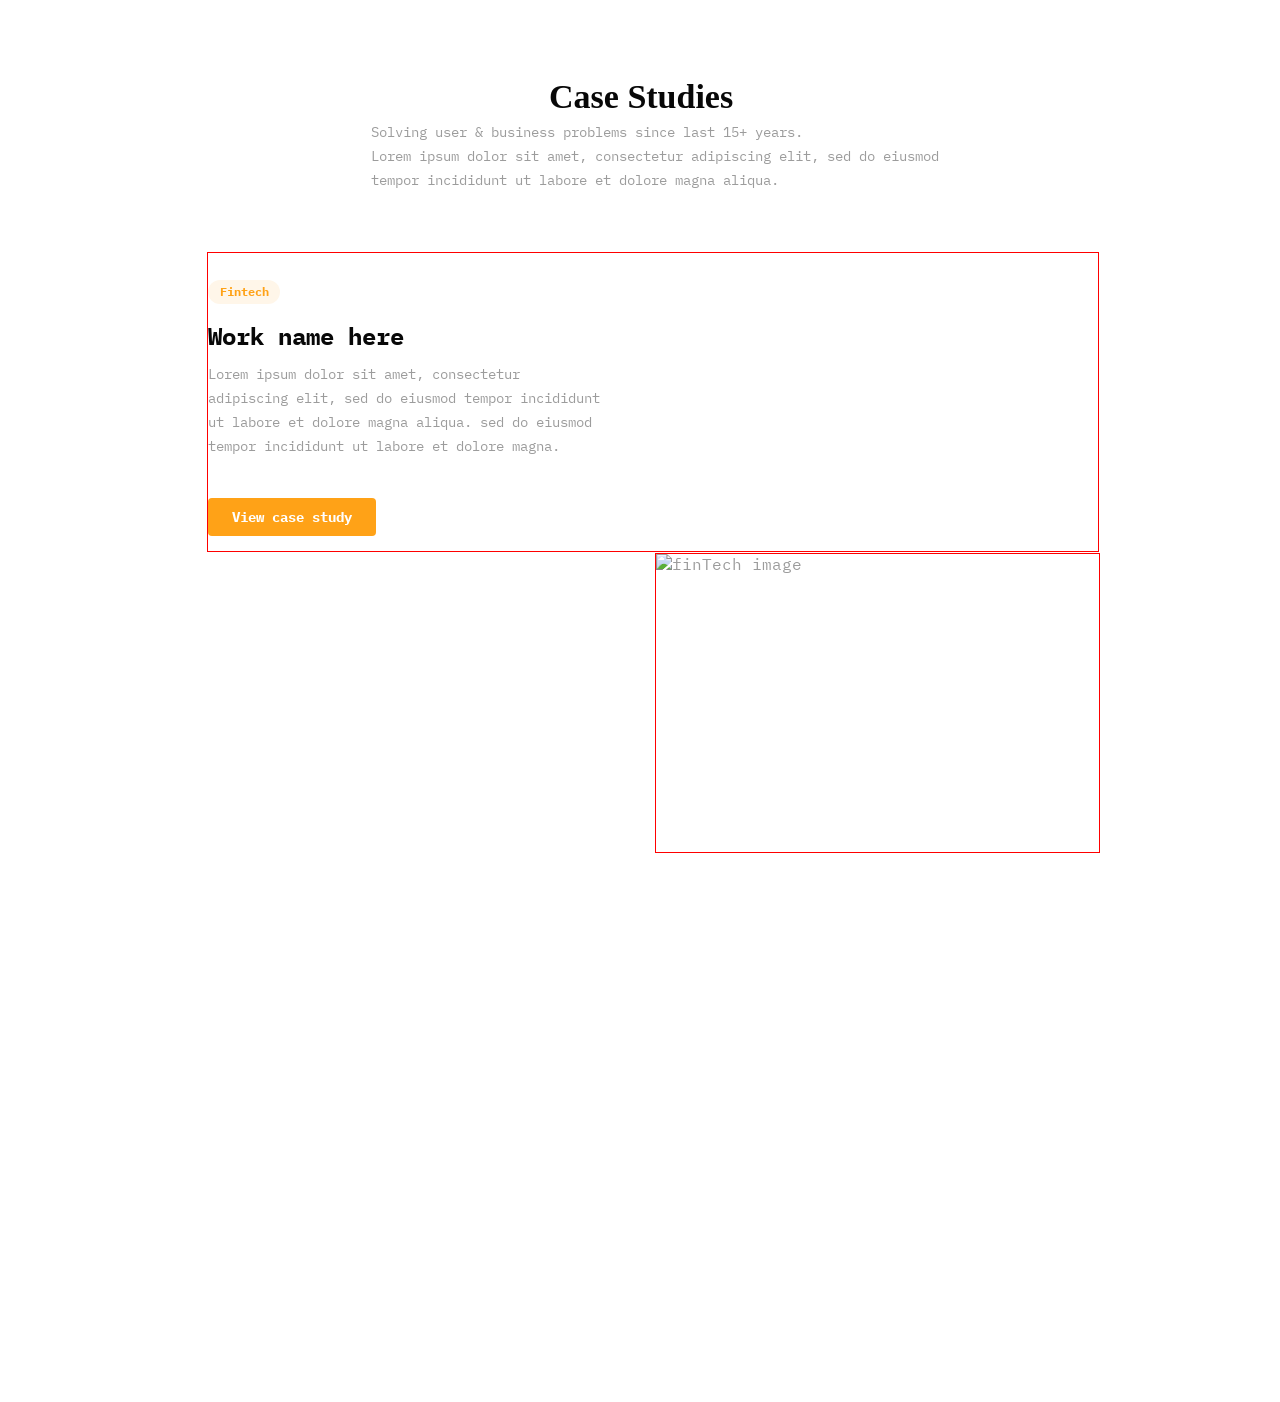
==== caseStudies.html @ 4b9a862a "structure and style a container in case studies page" ====
<!DOCTYPE html>
<html lang="en">
  <head>
    <meta charset="UTF-8" />
    <meta name="viewport" content="width=device-width, initial-scale=1.0" />
    <meta name="description" content="designing a webpage using a personal portfolio template" />
    <meta name="author" content="Stephanie Ramos" />
    <title>Final Module Project</title>
    <link rel="stylesheet" href="style.css" class="stylesheet" />
  </head>

  <body>
    <main>
        <section class="container">
            <h2>Case Studies</h2>
            <p>Solving user & business problems since last 15+ years.<br>
                Lorem ipsum dolor sit amet, consectetur adipiscing elit, sed do eiusmod tempor incididunt ut labore et dolore magna aliqua.</p>
        </section>

        <section class="section">
            <div class="finTech">
                <button type="Fintech" class="small-btn">Fintech</button>
                <h3>Work name here</h3>
                <p>Lorem ipsum dolor sit amet, consectetur 
                    <br>adipiscing elit, sed do eiusmod tempor incididunt 
                    <br>ut labore et dolore magna aliqua. sed do eiusmod 
                    <br>tempor incididunt ut labore et dolore magna.</p>
                <button type="View case study" class="btn">View case study</button>
            </div>
            <div class="image">
                 <img src="/FinalModuleProject/img/finTech.svg" alt="finTech image">
            </div>


    </main>


  </body>
</html>
---- style.css ----
/* Google Font */
@import url('https://fonts.googleapis.com/css2?family=IBM+Plex+Mono:ital,wght@0,100;0,200;0,300;0,400;0,500;0,600;0,700;1,100;1,200;1,300;1,400;1,500;1,600;1,700&family=Roboto:ital,wght@0,100..900;1,100..900&display=swap');

/* CSS Reset Rule */
* {
    margin: 0;
    padding: 0;
    box-sizing: border-box;
}

/* Body */
body {
    font-family: "IBM Plex Mono", "Roboto";
    /* background-color: #080808; */
    color: #9C9C9C; 
}

/* INDEX: Navigation Bar */
.header {
    width: 1110px;
    height: 70px;
    margin: 0px 85px 630px 85px;
    background-color: #1B1B1B;
    border-radius: 0px 0px 8px 8px;
}

.navbar {
    display: flex;
    align-items: center;
}

.navcontainer {
    display:flex;

    width:717px;
    height:18px;
}

.navcontainer ul {
    display: flex;
    justify-content: center;
    align-items: center;
    gap: 70px;
    
}

.navcontainer li {
    display: flex;
    list-style: none;
}

.navcontainer li a {
    text-decoration: none;

    font-weight: 400;
    font-style: normal;
    font-size: 14px;
    line-height: 100%;
    letter-spacing: 1%; 
    color: #9C9C9C; 

}

/* Social Media Icons */
.social-icons {
    display:flex; 
    justify-content: center;
    align-items:center;
    margin-top:26px;
    margin-left:992px;
    border: .5px solid yellow;
}

.social-icons img {
    cursor:pointer;
}


.hero-text {
    width: 538px;
    max-height: 247px;
    margin-top: 201px;
    margin-left:180px;
}

.hero-text h1 {
    width: 426px;
    height: 72px;
    padding: 10px 0px;
    gap: 10px;
    font-family: "Raleway";
    font-weight: 800;
    font-style: extrabold;
    font-size: 44px;
    line-height: 100%;
    color: #FFFFFF; 
}

.hero-text p {
    width:492px;
    height: 72px;
    gap:10px;
    font-weight: 400;
    font-style: regular;
    line-height: 24px;
    letter-spacing: 1%;
    color: #9C9C9C;
}

/* CASE STUDIES */
main {
    width:897px;
    height: 1242px;
    margin: 80px 176px 80px 207px;
    margin-left: 207px;
}

.container {
    display:flex;
    flex-direction: column;
    align-items: center;

    background-color: white;
    background: white;
}

.container h2 {
    font-family: "Raleway";
    font-weight: 800;
    font-style: 800;
    font-size: 34px;
    line-height: 100%;
    letter-spacing: 0%;
    color: #080808;

    width:213px;
    height:40px;
    gap:10px;
}

.container p {
    width: 570px;
    height: 72px;
    font-family: "IBM Plex Mono";
    font-style: normal;
    font-size: 14px;
    line-height: 24px;
    letter-spacing: 1%;

    margin-bottom:60px;

}

/* CASE STUDIES: Sections */
.section {
    width: 892px;
    height: 300px;
    border: 1px red solid;
    display: grid;
    grid-template-columns: auto;
}

.finTech {
    width: 892px;
    height: 300px;
}

.small-btn {
    margin-top: 27px;
    margin-bottom: 20px;

    width: 72px;
    height:24px;
    border-radius: 60px;
    padding-right: 10px;
    padding-left: 10px;
    font-family: "IBM Plex Mono";
    font-weight: bold;
    font-size: 12px;
    line-height: 24px;
    letter-spacing: 1%;

    
    color: #FFA217;
    background-color: #FFF6E9;

    border:none;
}

.finTech h3 {
    font:"Raleway";
    font-weight: 800;
    font-style: 800px;
    font-size: 24px;
    line-height: 100%;
    letter-spacing: 0%;
    color: #080808; 

    gap: 10px;
    width:auto;
    height:28px;
    margin-bottom: 10px;

}

.finTech p {
    font-family: "IBM Plex Mono";
    font-weight: 400;
    font-style: normal;
    font-size: 14px;
    line-height: 24px;
    letter-spacing: 1%;
    color: #9C9C9C;

    margin-bottom: 40px;
}

.btn {
    width:189.89285278320312;
    height: 38px;
    border-radius: 4px;
    padding: 10px 24px;
    border:none;
    font-family: "IBM Plex Mono";
    font-weight: 700;
    font-style: bold;
    font-size: 14px;
    line-height: 100%;
    letter-spacing: 0%;

    color: #FFFFFF; 
    background-color: #FFA217;


}


.image {
    width:445px;
    height:300px;
    margin-left: 447px;
    object-fit: cover;
    overflow: hidden;
    border:red solid 1px;
}
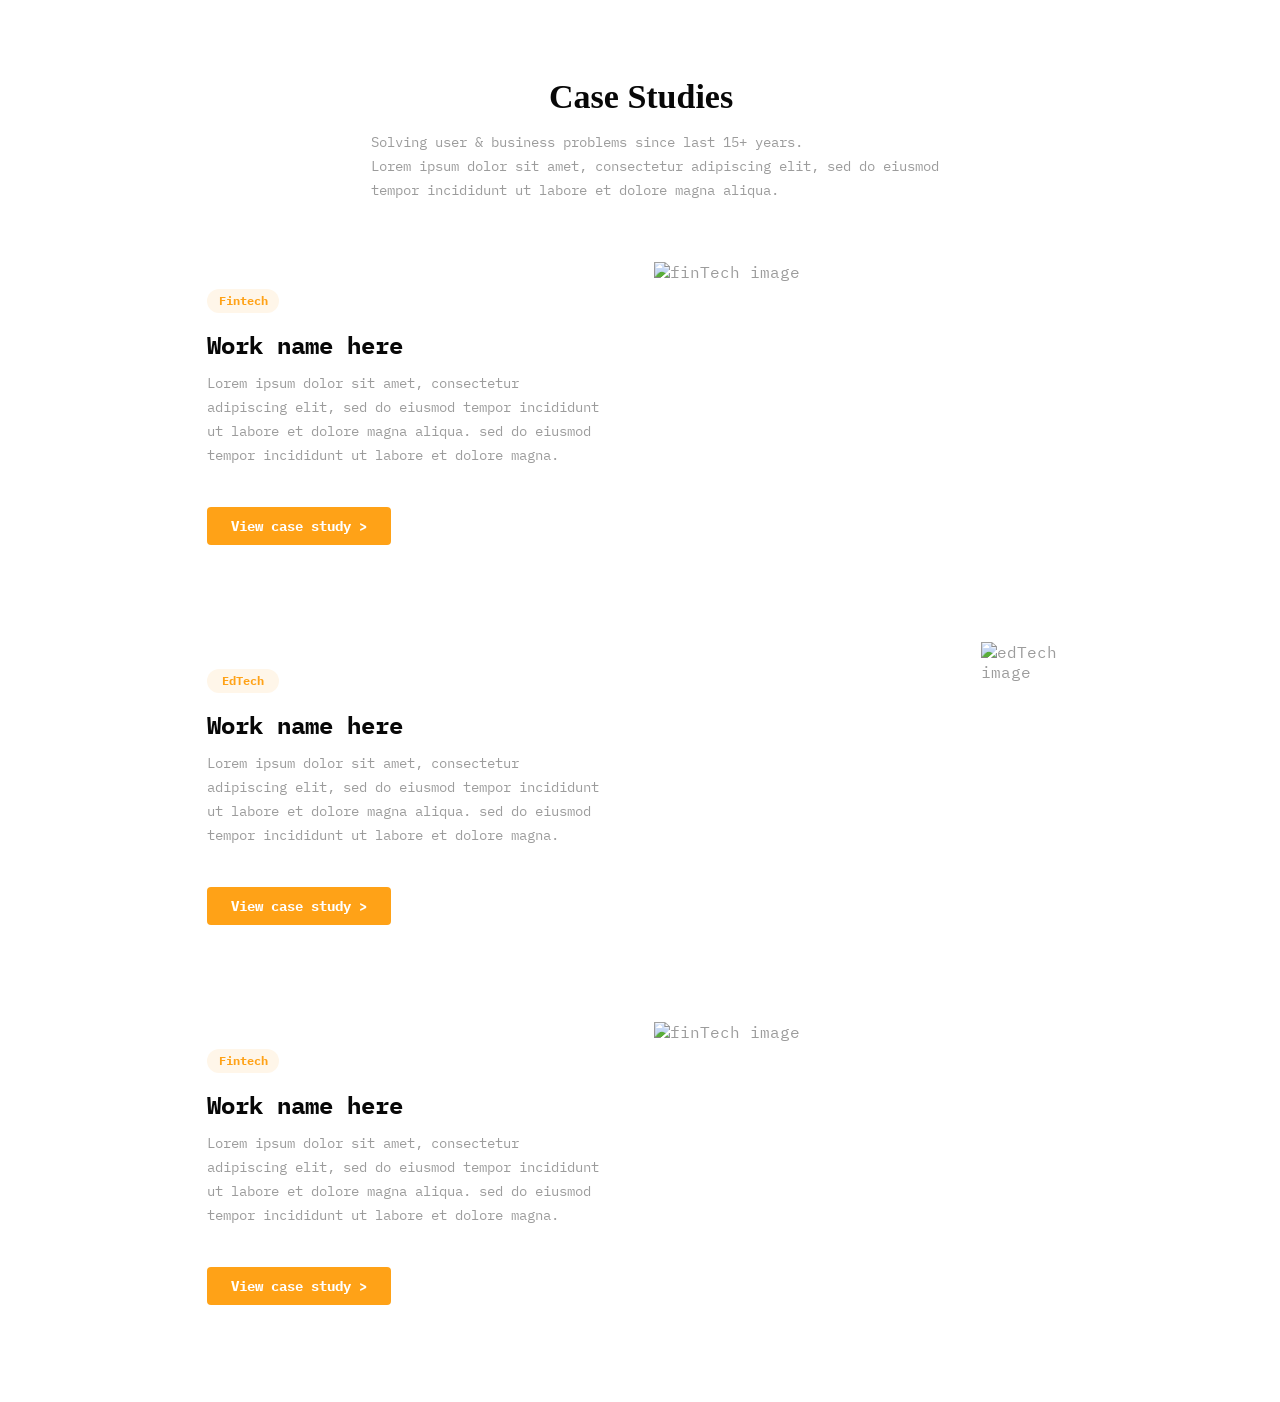
==== commit 92d13478: "structure and style a container in case studies page and copy for the rest of the containers" ====
--- a/caseStudies.html
+++ b/caseStudies.html
@@ -25,12 +25,42 @@
                     <br>adipiscing elit, sed do eiusmod tempor incididunt 
                     <br>ut labore et dolore magna aliqua. sed do eiusmod 
                     <br>tempor incididunt ut labore et dolore magna.</p>
-                <button type="View case study" class="btn">View case study</button>
+                <button type="View case study" class="btn">View case study <span>></span></button>
             </div>
-            <div class="image">
-                 <img src="/FinalModuleProject/img/finTech.svg" alt="finTech image">
+            <div class="finTech-two">
+                <img src="/FinalModuleProject/img/finTech.svg" alt="finTech image">
             </div>
+        </section>
 
+        <section class="section">
+            <div class="finTech">
+                <button type="Fintech" class="small-btn">EdTech</button>
+                <h3>Work name here</h3>
+                <p>Lorem ipsum dolor sit amet, consectetur 
+                    <br>adipiscing elit, sed do eiusmod tempor incididunt 
+                    <br>ut labore et dolore magna aliqua. sed do eiusmod 
+                    <br>tempor incididunt ut labore et dolore magna.</p>
+                <button type="View case study" class="btn">View case study <span>></span></button>
+            </div>
+            <div class="edTech-two">
+                <img src="/FinalModuleProject/img/finTech.svg" alt="edTech image">
+            </div>
+        </section>
+
+        <section class="section">
+            <div class="finTech">
+                <button type="Fintech" class="small-btn">Fintech</button>
+                <h3>Work name here</h3>
+                <p>Lorem ipsum dolor sit amet, consectetur 
+                    <br>adipiscing elit, sed do eiusmod tempor incididunt 
+                    <br>ut labore et dolore magna aliqua. sed do eiusmod 
+                    <br>tempor incididunt ut labore et dolore magna.</p>
+                <button type="View case study" class="btn">View case study <span>></span></button>
+            </div>
+            <div class="finTech-two">
+                <img src="/FinalModuleProject/img/finTech.svg" alt="finTech image">
+            </div>
+        </section>
 
     </main>
 
--- a/style.css
+++ b/style.css
@@ -136,6 +136,7 @@
     width:213px;
     height:40px;
     gap:10px;
+    margin-bottom: 10px;
 }
 
 .container p {
@@ -155,15 +156,17 @@
 .section {
     width: 892px;
     height: 300px;
-    border: 1px red solid;
-    display: grid;
-    grid-template-columns: auto;
-}
+
+    display:flex;
+    margin-bottom: 80px;
+}
+
 
 .finTech {
     width: 892px;
     height: 300px;
 }
+
 
 .small-btn {
     margin-top: 27px;
@@ -201,6 +204,8 @@
     height:28px;
     margin-bottom: 10px;
 
+    /* display: inline-block; */
+
 }
 
 .finTech p {
@@ -213,6 +218,7 @@
     color: #9C9C9C;
 
     margin-bottom: 40px;
+    /* display: inline-block; */
 }
 
 .btn {
@@ -230,20 +236,26 @@
 
     color: #FFFFFF; 
     background-color: #FFA217;
-
-
-}
-
-
-.image {
+}
+
+.btn span {
+    width:5.892857074737549;
+    height: 10px;
+}
+
+.finTech-two {
+    display:grid;
+    gap:1rem;
+    grid-auto-flow:column;
+}
+
+img {
     width:445px;
     height:300px;
-    margin-left: 447px;
     object-fit: cover;
     overflow: hidden;
-    border:red solid 1px;
-}
-
-
-
-
+}
+
+
+
+
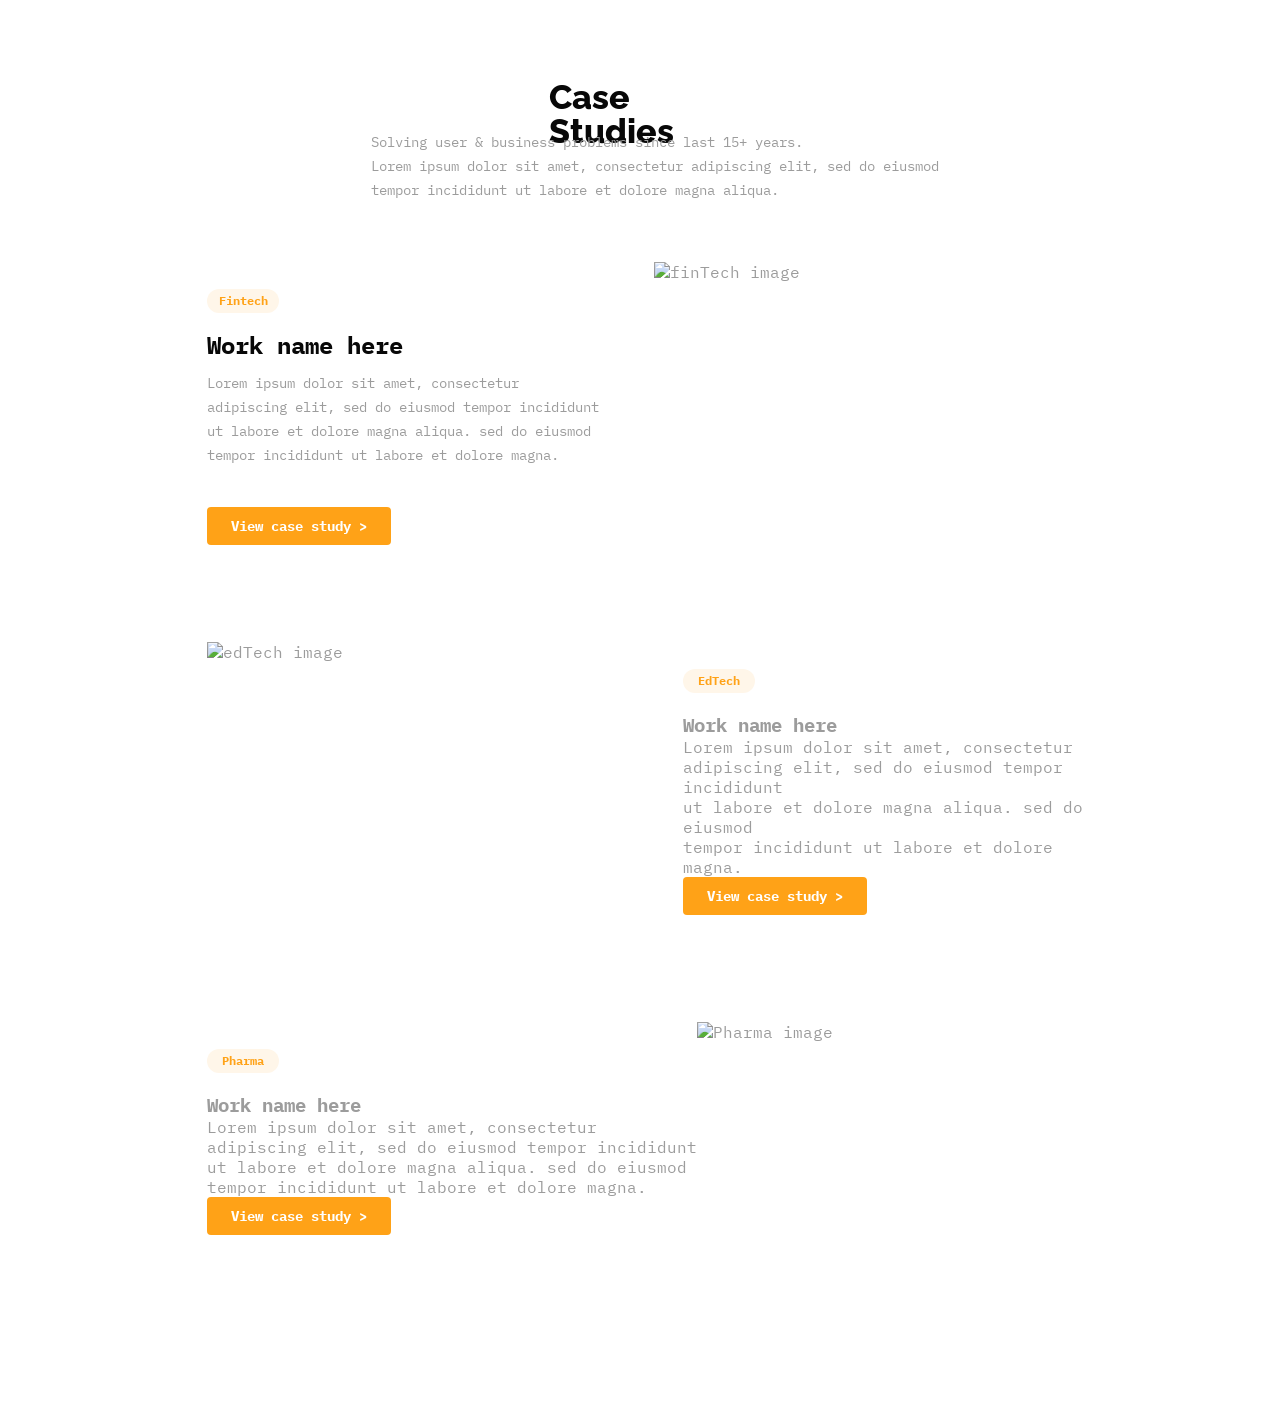
==== commit dccc0974: "add testimonials page" ====
--- a/caseStudies.html
+++ b/caseStudies.html
@@ -10,7 +10,7 @@
   </head>
 
   <body>
-    <main>
+    <main class="case-studies-main">
         <section class="container">
             <h2>Case Studies</h2>
             <p>Solving user & business problems since last 15+ years.<br>
@@ -33,8 +33,11 @@
         </section>
 
         <section class="section">
-            <div class="finTech">
-                <button type="Fintech" class="small-btn">EdTech</button>
+            <div class="edTech">
+                <img src="/FinalModuleProject/img/finTech.svg" alt="edTech image">
+            </div>
+            <div class="edTech-two">
+                <button type="edtech" class="small-btn">EdTech</button>
                 <h3>Work name here</h3>
                 <p>Lorem ipsum dolor sit amet, consectetur 
                     <br>adipiscing elit, sed do eiusmod tempor incididunt 
@@ -42,14 +45,11 @@
                     <br>tempor incididunt ut labore et dolore magna.</p>
                 <button type="View case study" class="btn">View case study <span>></span></button>
             </div>
-            <div class="edTech-two">
-                <img src="/FinalModuleProject/img/finTech.svg" alt="edTech image">
-            </div>
         </section>
 
         <section class="section">
-            <div class="finTech">
-                <button type="Fintech" class="small-btn">Fintech</button>
+            <div class="Pharma">
+                <button type="Pharma" class="small-btn">Pharma</button>
                 <h3>Work name here</h3>
                 <p>Lorem ipsum dolor sit amet, consectetur 
                     <br>adipiscing elit, sed do eiusmod tempor incididunt 
@@ -57,8 +57,8 @@
                     <br>tempor incididunt ut labore et dolore magna.</p>
                 <button type="View case study" class="btn">View case study <span>></span></button>
             </div>
-            <div class="finTech-two">
-                <img src="/FinalModuleProject/img/finTech.svg" alt="finTech image">
+            <div class="Pharma-two">
+                <img src="/FinalModuleProject/img/finTech.svg" alt="Pharma image">
             </div>
         </section>
 
--- a/style.css
+++ b/style.css
@@ -1,5 +1,5 @@
  /* Google Font */
-@import url('https://fonts.googleapis.com/css2?family=IBM+Plex+Mono:ital,wght@0,100;0,200;0,300;0,400;0,500;0,600;0,700;1,100;1,200;1,300;1,400;1,500;1,600;1,700&family=Roboto:ital,wght@0,100..900;1,100..900&display=swap');
+@import url('https://fonts.googleapis.com/css2?family=IBM+Plex+Mono:ital,wght@0,100;0,200;0,300;0,400;0,500;0,600;0,700;1,100;1,200;1,300;1,400;1,500;1,600;1,700&family=Raleway:ital,wght@0,100..900;1,100..900&family=Roboto:ital,wght@0,100..900;1,100..900&display=swap');
 
 /* CSS Reset Rule */
 * {
@@ -108,11 +108,10 @@
 }
 
 /* CASE STUDIES */
-main {
+.case-studies-main {
     width:897px;
     height: 1242px;
     margin: 80px 176px 80px 207px;
-    margin-left: 207px;
 }
 
 .container {
@@ -203,9 +202,6 @@
     width:auto;
     height:28px;
     margin-bottom: 10px;
-
-    /* display: inline-block; */
-
 }
 
 .finTech p {
@@ -218,7 +214,6 @@
     color: #9C9C9C;
 
     margin-bottom: 40px;
-    /* display: inline-block; */
 }
 
 .btn {
@@ -256,6 +251,127 @@
     overflow: hidden;
 }
 
-
-
-
+/* CASE STUDIES: Middle Section */
+.edTech {
+    display: grid;
+    gap: 1rem;
+    grid-auto-flow: column;
+}
+
+.edTech-two {
+    margin-left: 31px;
+
+}
+
+/* TESTIMONIALS */
+.testimonials {
+    background-color: #080808;
+}
+
+.testimonials-header {
+    display:flex;
+    flex-direction: column;
+    justify-content: center;
+    align-items: center;
+    text-align: center;
+
+    margin-top: 80px;
+}
+
+.testimonials-header h2 {
+    font-family: "Raleway";
+    font-weight: 800;
+    font-style: 800px;
+    font-size: 34px;
+    line-height: 100%;
+    letter-spacing: 0%;
+
+    width: 209px;
+    height: 40px;
+
+    gap:10px;
+
+    color:#FFFFFF; 
+    margin-bottom: 10px; 
+}
+
+.testimonial-text p {
+    width:570px;
+    height:48px;
+
+    font-family: "IBM Plex Mono";
+    font-weight: 400;
+    font-style: normal;
+    font-size: 14px;
+    line-height: 24px;
+    letter-spacing: 1%;
+
+    margin-bottom: 60px;
+}
+
+/* TESTIMONIALS: Grid Layout */
+.testimonials-container {
+    display: grid;
+    grid-template-columns: repeat(2, 1fr);
+    column-gap: 30px;
+    row-gap: 62px;
+}
+
+
+.testimonial-card {
+    border: white solid 1px;
+    border-radius: 10px;
+
+    width:445px;
+    height: 212px;
+
+    margin-top: 238px;
+    margin-left: 180px;
+}
+
+
+.testimonial-card p {
+    color:#9C9C9C;
+    font-family: "IBM Plex Mono";
+    font-weight: 400;
+    font-style: normal;
+    font-size: 14px;
+    line-height: 24px;
+    letter-spacing: 1%;
+
+    width: 409px;
+    height: 72px;
+
+    margin-top:30px;
+    margin-left:30px;
+    margin-bottom:30px;
+}
+
+.client {
+    display:flex;
+    align-items:center;
+}
+
+.client img {
+    width: 50px;
+    height: 50px;
+
+    margin-left:30px;
+    margin-bottom:30px;
+}
+
+.client h3 {
+    font-family: "Raleway";
+    font-weight: 700;
+    font-style: Bold;
+    font-size: 18px;
+    line-height: 100%;
+    letter-spacing: 0%;
+    text-align: center;
+    vertical-align: bottom;
+    color: #FFFFFF;
+
+    margin: 15px 0px 14px 20px;
+
+
+}
